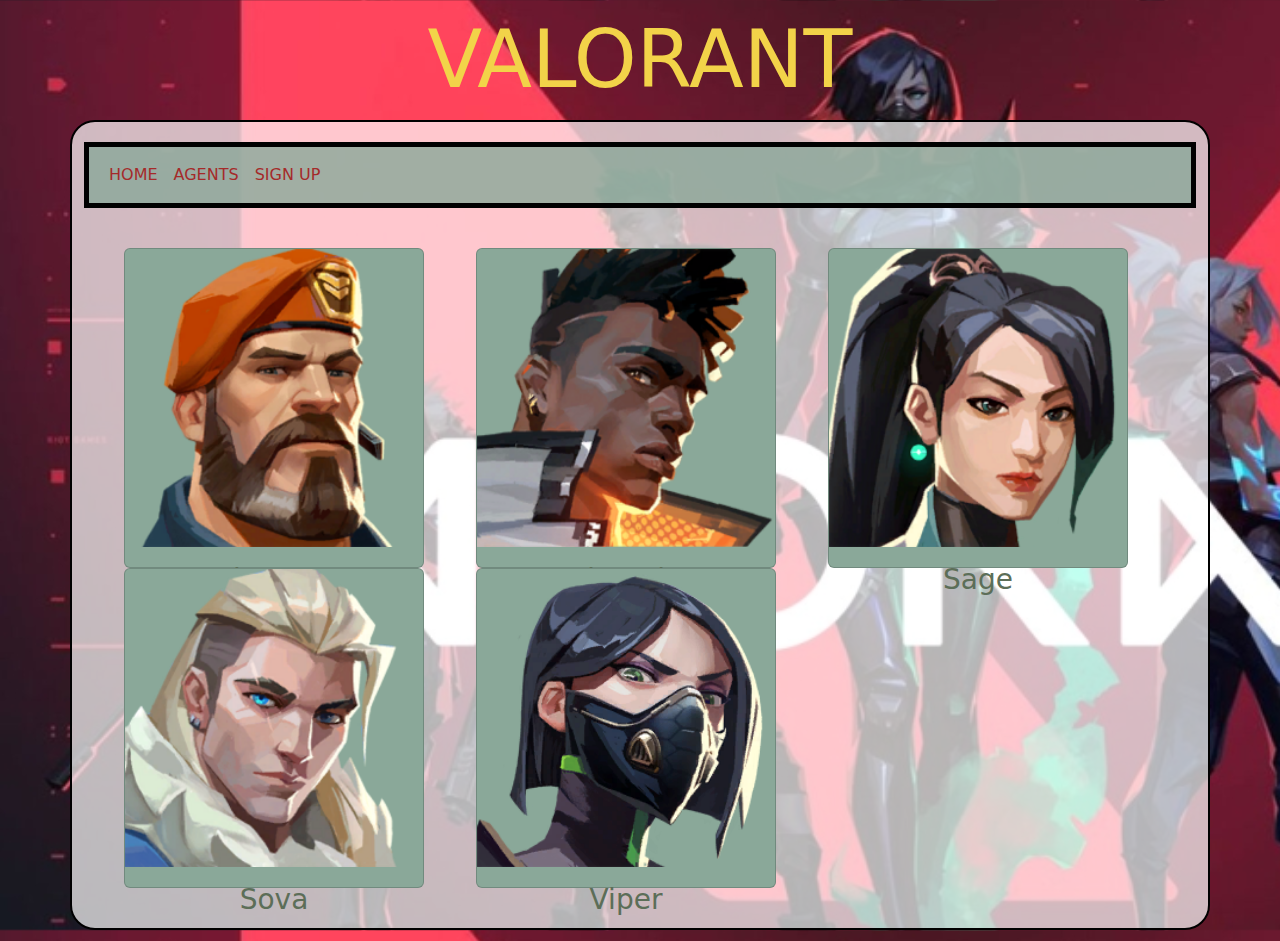
==== agents.html @ f8e1b11a "version 2" ====
<!DOCTYPE html>
<html lang="hu">
<head>
    <meta charset="UTF-8">
    <meta http-equiv="X-UA-Compatible" content="IE=edge">
    <meta name="viewport" content="width=device-width, initial-scale=1.0">
    <link href="https://cdn.jsdelivr.net/npm/bootstrap@5.1.3/dist/css/bootstrap.min.css" rel="stylesheet">
    <link href="styles.css" rel="stylesheet">
    <title>VALORANT</title>
</head>
<body>
    <header>VALORANT</header>
    <div class="container">
        <nav class="navbar navbar-expand-sm navbar-dark">
            <div class="container-fluid">
              <button class="navbar-toggler" type="button" data-bs-toggle="collapse" data-bs-target="#mynavbar">
                <span class="navbar-toggler-icon"></span>
              </button>
              <div class="collapse navbar-collapse" id="mynavbar">
                <ul class="navbar-nav me-auto">
                  <li class="nav-item">
                    <a class="nav-link" href="index.html">HOME</a>
                  </li>
                  <li class="nav-item">
                    <a class="nav-link" href="agents.html">AGENTS</a>
                  </li>
                  <li class="nav-item">
                    <a class="nav-link" href="javascript:void(0)">SIGN UP</a>
                  </li>
                </ul>
              </div>
            </div>
        </nav>
        <div class="row">
            <div class="col-xxl-3 col-xl-4 col-md-6">
                <div class="card" style="width:300px">
                    <img class="card-img-top" src="kepek/brimstone.png" alt="Brimstone" title="Brimstone">
                    <div class="card-body">
                      <h3 class="card-title">Brimstone</h3>
                    
                    </div>
                  </div>
            </div>
            <div class="col-xxl-3 col-xl-4 col-md-6">
                <div class="card" style="width:300px">
                    <img class="card-img-top" src="kepek/phoenix.png" alt="Phoenix" title="Phoenix">
                    <div class="card-body">
                      <h3 class="card-title">Phoenix</h3>
                    </div>
                  </div>
            </div>
            <div class="col-xxl-3 col-xl-4 col-md-6">
                <div class="card" style="width:300px">
                    <img class="card-img-top" src="kepek/sage.png" alt="Sage" title="Sage">
                    <div class="card-body">
                      <h3 class="card-title">Sage</h3>
                    </div>
                  </div>
            </div>
            <div class="col-xxl-3 col-xl-4 col-md-6">
                <div class="card" style="width:300px">
                    <img class="card-img-top" src="kepek/sova.png" alt="Sova" title="Sova">
                    <div class="card-body">
                      <h3 class="card-title">Sova</h3>
                    </div>
                  </div>
            </div>
            <div class="col-xxl-3 col-xl-4 col-md-6">
                <div class="card" style="width:300px">
                    <img class="card-img-top" src="kepek/viper.png" alt="Viper" title="Viper">
                    <div class="card-body">
                      <h3 class="card-title">Viper</h3>
                    </div>
                  </div>
            </div>

        </div>
    </div>
    <script src="https://cdn.jsdelivr.net/npm/bootstrap@5.1.3/dist/js/bootstrap.bundle.min.js"></script>
</body>
</html>
---- styles.css ----
body{
    background-image: url(kepek/background.jpg);
    background-size: cover;
}

header{
    color: rgb(242, 211, 73);
    font-size: 500%;
    text-align: center;
}

.container{
    margin: auto;
    background-color: rgba(255, 255, 255, 0.7);
    border-radius: 25px;
    padding-top: 20px;
    border: 2px solid black
}

nav{
    background-color: rgba(138, 168, 153, 0.8);
    border: 5px solid black;
}

nav ul li a{
    color: brown !important; 
    border: 2px solid black;
}

.kepek{
    height: auto;
}

.row{
    padding: 40px;
}

.card{
    background-color: rgb(138, 168, 153);
    width: 20em;
    height: 20em;
}

.card-title{
    color: rgb(92, 110, 88);
    text-align: center;
}
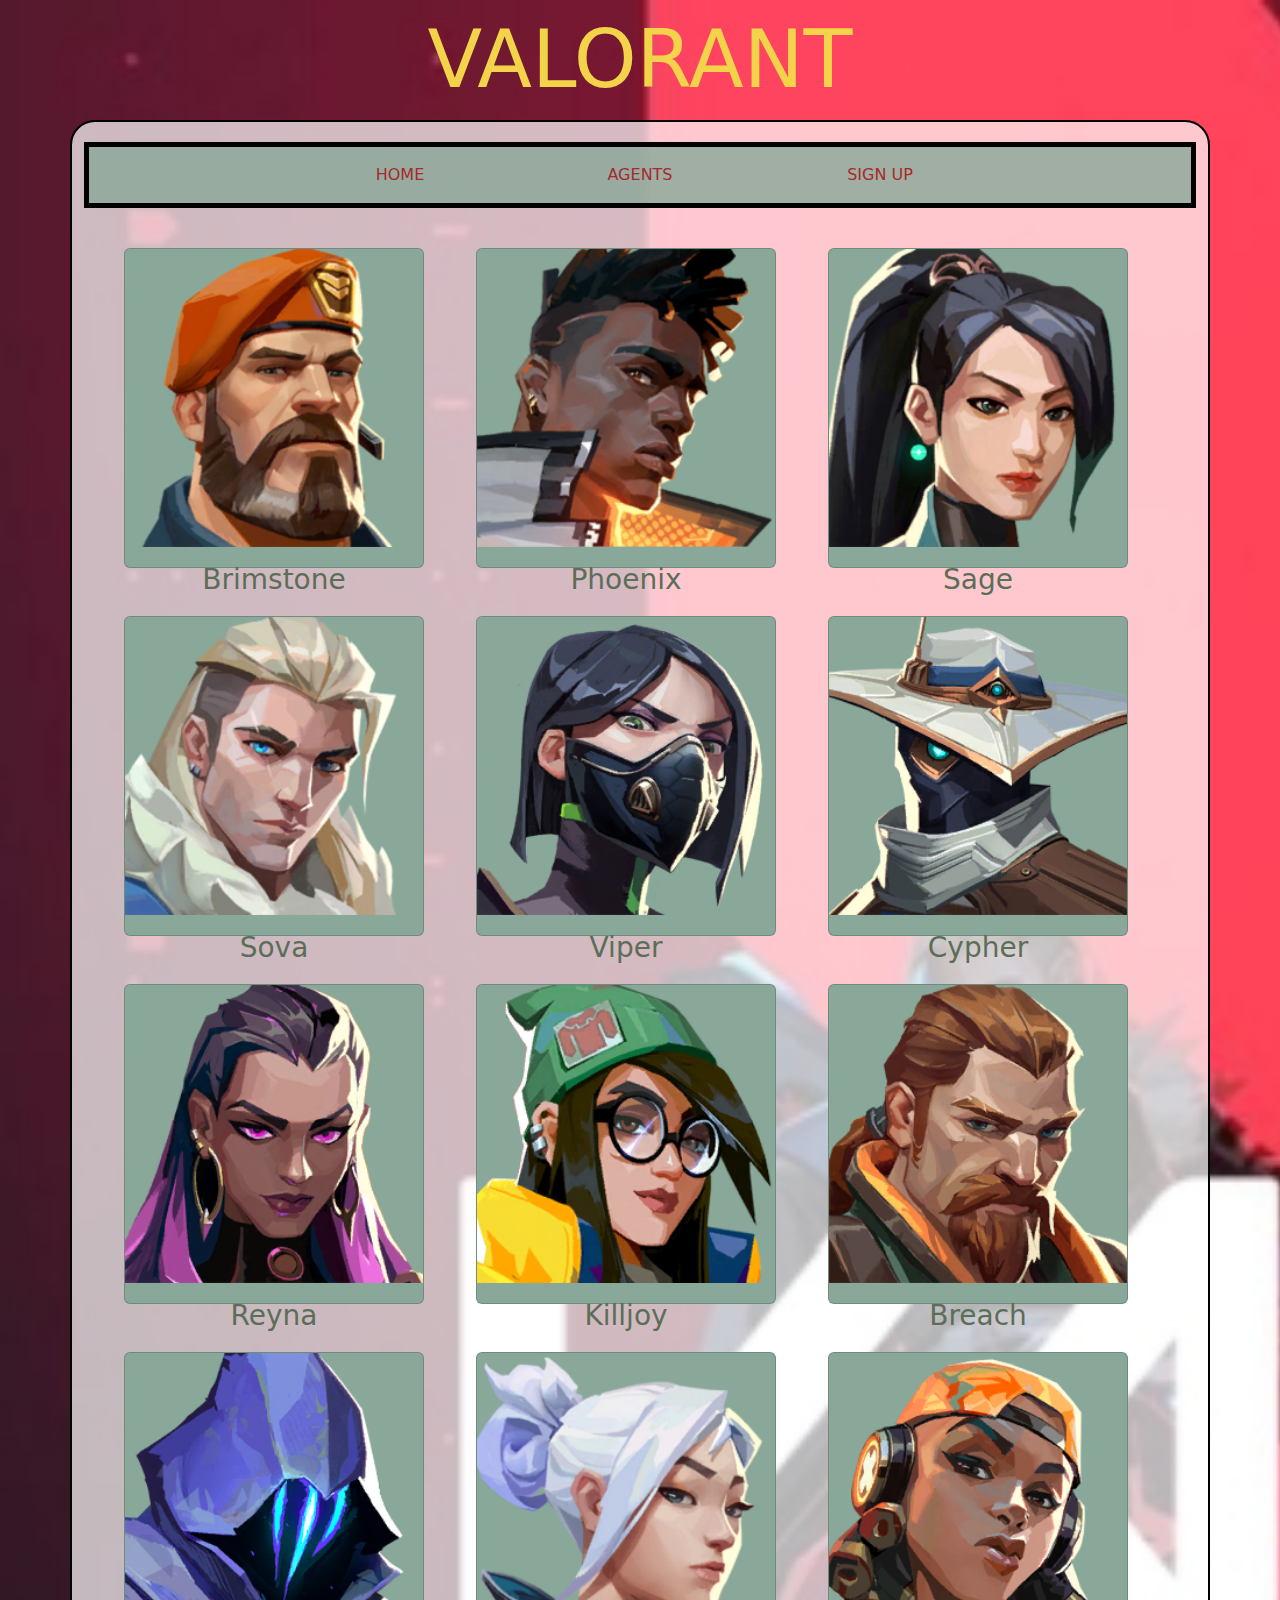
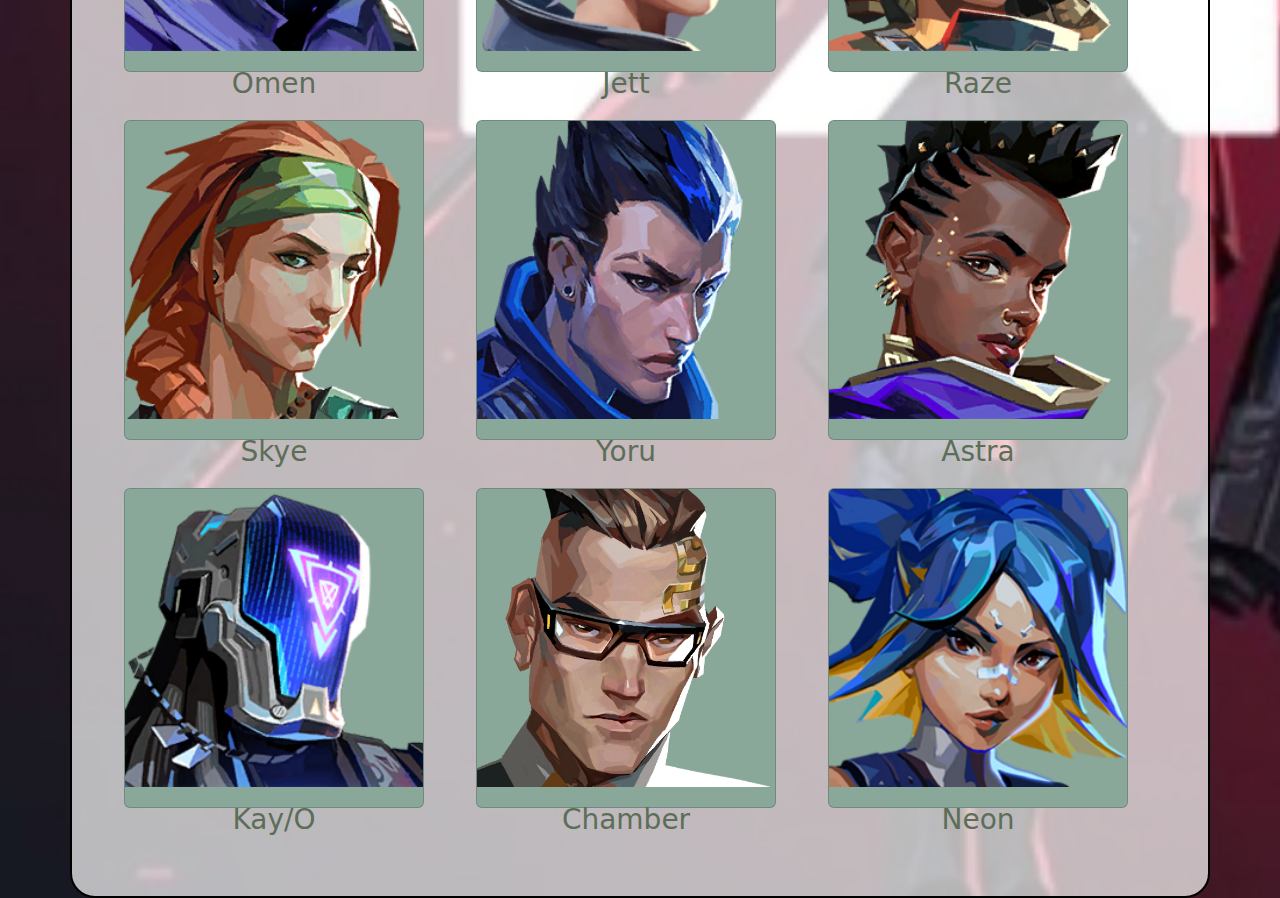
==== commit e20b50b6: "Add files via upload" ====
--- a/agents.html
+++ b/agents.html
@@ -1,81 +1,189 @@
-<!DOCTYPE html>
-<html lang="hu">
-<head>
-    <meta charset="UTF-8">
-    <meta http-equiv="X-UA-Compatible" content="IE=edge">
-    <meta name="viewport" content="width=device-width, initial-scale=1.0">
-    <link href="https://cdn.jsdelivr.net/npm/bootstrap@5.1.3/dist/css/bootstrap.min.css" rel="stylesheet">
-    <link href="styles.css" rel="stylesheet">
-    <title>VALORANT</title>
-</head>
-<body>
-    <header>VALORANT</header>
-    <div class="container">
-        <nav class="navbar navbar-expand-sm navbar-dark">
-            <div class="container-fluid">
-              <button class="navbar-toggler" type="button" data-bs-toggle="collapse" data-bs-target="#mynavbar">
-                <span class="navbar-toggler-icon"></span>
-              </button>
-              <div class="collapse navbar-collapse" id="mynavbar">
-                <ul class="navbar-nav me-auto">
-                  <li class="nav-item">
-                    <a class="nav-link" href="index.html">HOME</a>
-                  </li>
-                  <li class="nav-item">
-                    <a class="nav-link" href="agents.html">AGENTS</a>
-                  </li>
-                  <li class="nav-item">
-                    <a class="nav-link" href="javascript:void(0)">SIGN UP</a>
-                  </li>
-                </ul>
-              </div>
-            </div>
-        </nav>
-        <div class="row">
-            <div class="col-xxl-3 col-xl-4 col-md-6">
-                <div class="card" style="width:300px">
-                    <img class="card-img-top" src="kepek/brimstone.png" alt="Brimstone" title="Brimstone">
-                    <div class="card-body">
-                      <h3 class="card-title">Brimstone</h3>
-                    
-                    </div>
-                  </div>
-            </div>
-            <div class="col-xxl-3 col-xl-4 col-md-6">
-                <div class="card" style="width:300px">
-                    <img class="card-img-top" src="kepek/phoenix.png" alt="Phoenix" title="Phoenix">
-                    <div class="card-body">
-                      <h3 class="card-title">Phoenix</h3>
-                    </div>
-                  </div>
-            </div>
-            <div class="col-xxl-3 col-xl-4 col-md-6">
-                <div class="card" style="width:300px">
-                    <img class="card-img-top" src="kepek/sage.png" alt="Sage" title="Sage">
-                    <div class="card-body">
-                      <h3 class="card-title">Sage</h3>
-                    </div>
-                  </div>
-            </div>
-            <div class="col-xxl-3 col-xl-4 col-md-6">
-                <div class="card" style="width:300px">
-                    <img class="card-img-top" src="kepek/sova.png" alt="Sova" title="Sova">
-                    <div class="card-body">
-                      <h3 class="card-title">Sova</h3>
-                    </div>
-                  </div>
-            </div>
-            <div class="col-xxl-3 col-xl-4 col-md-6">
-                <div class="card" style="width:300px">
-                    <img class="card-img-top" src="kepek/viper.png" alt="Viper" title="Viper">
-                    <div class="card-body">
-                      <h3 class="card-title">Viper</h3>
-                    </div>
-                  </div>
-            </div>
-
-        </div>
-    </div>
-    <script src="https://cdn.jsdelivr.net/npm/bootstrap@5.1.3/dist/js/bootstrap.bundle.min.js"></script>
-</body>
+<!DOCTYPE html>
+<html lang="hu">
+<head>
+    <meta charset="UTF-8">
+    <meta http-equiv="X-UA-Compatible" content="IE=edge">
+    <meta name="viewport" content="width=device-width, initial-scale=1.0">
+    <link href="https://cdn.jsdelivr.net/npm/bootstrap@5.1.3/dist/css/bootstrap.min.css" rel="stylesheet">
+    <link href="styles.css" rel="stylesheet">
+    <title>VALORANT</title>
+</head>
+<body>
+    <header>VALORANT</header>
+    <div class="container">
+        <nav class="navbar navbar-expand-lg navbar-dark">
+            <div class="container-fluid">
+              <button class="navbar-toggler" type="button" data-bs-toggle="collapse" data-bs-target="#mynavbar">
+                <span class="navbar-toggler-icon"></span>
+              </button>
+              <div class="collapse navbar-collapse" id="mynavbar">
+                <ul class="navbar-nav mx-auto">
+                  <li class="nav-item">
+                    <a class="nav-link" href="index.html">HOME</a>
+                  </li>
+                  <li class="nav-item">
+                    <a class="nav-link" href="javascript:void(0)">AGENTS</a>
+                  </li>
+                  <li class="nav-item">
+                    <a class="nav-link" href="signup.html">SIGN UP</a>
+                  </li>
+                </ul>
+              </div>
+            </div>
+        </nav>
+        <div class="row">
+            <div class="col-xxl-3 col-xl-4 col-md-6">
+                  <div class="card" style="width:300px">
+                    <img class="card-img-top" src="kepek/brimstone.png" alt="Brimstone" title="Brimstone">
+                    <div class="card-body">
+                      <h3 class="card-title">Brimstone</h3>
+                    </div>
+                  </div>
+            </div>
+            <div class="col-xxl-3 col-xl-4 col-md-6">
+                  <div class="card" style="width:300px">
+                    <img class="card-img-top" src="kepek/phoenix.png" alt="Phoenix" title="Phoenix">
+                    <div class="card-body">
+                      <h3 class="card-title">Phoenix</h3>
+                    </div>
+                  </div>
+            </div>
+            <div class="col-xxl-3 col-xl-4 col-md-6">
+                  <div class="card" style="width:300px">
+                    <img class="card-img-top" src="kepek/sage.png" alt="Sage" title="Sage">
+                    <div class="card-body">
+                      <h3 class="card-title">Sage</h3>
+                    </div>
+                  </div>
+            </div>
+            <div class="col-xxl-3 col-xl-4 col-md-6">
+                  <div class="card" style="width:300px">
+                    <img class="card-img-top" src="kepek/sova.png" alt="Sova" title="Sova">
+                    <div class="card-body">
+                      <h3 class="card-title">Sova</h3>
+                    </div>
+                  </div>
+            </div>
+            <div class="col-xxl-3 col-xl-4 col-md-6">
+                  <div class="card" style="width:300px">
+                    <img class="card-img-top" src="kepek/viper.png" alt="Viper" title="Viper">
+                    <div class="card-body">
+                      <h3 class="card-title">Viper</h3>
+                    </div>
+                  </div>
+            </div>
+            <div class="col-xxl-3 col-xl-4 col-md-6">
+                <div class="card" style="width:300px">
+                  <img class="card-img-top" src="kepek/cypher.png" alt="Cypher" title="Cypher">
+                  <div class="card-body">
+                    <h3 class="card-title">Cypher</h3>
+                  </div>
+                </div>
+            </div>
+            <div class="col-xxl-3 col-xl-4 col-md-6">
+                <div class="card" style="width:300px">
+                  <img class="card-img-top" src="kepek/reyna.png" alt="Reyna" title="Reyna">
+                  <div class="card-body">
+                    <h3 class="card-title">Reyna</h3>
+                  </div>
+                </div>
+            </div>
+            <div class="col-xxl-3 col-xl-4 col-md-6">
+                <div class="card" style="width:300px">
+                  <img class="card-img-top" src="kepek/killjoy.png" alt="Killjoy" title="Killjoy">
+                  <div class="card-body">
+                    <h3 class="card-title">Killjoy</h3>
+                  </div>
+                </div>
+            </div>
+            <div class="col-xxl-3 col-xl-4 col-md-6">
+              <div class="card" style="width:300px">
+                  <img class="card-img-top" src="kepek/breach.png" alt="Breach" title="Breach">
+                  <div class="card-body">
+                    <h3 class="card-title">Breach</h3>
+                  </div>
+                </div>
+            </div>
+            <div class="col-xxl-3 col-xl-4 col-md-6">
+              <div class="card" style="width:300px">
+                  <img class="card-img-top" src="kepek/omen.png" alt="Omen" title="Omen">
+                  <div class="card-body">
+                    <h3 class="card-title">Omen</h3>
+                  </div>
+                </div>
+            </div>
+            <div class="col-xxl-3 col-xl-4 col-md-6">
+              <div class="card" style="width:300px">
+                  <img class="card-img-top" src="kepek/jett.png" alt="Jett" title="Jett">
+                  <div class="card-body">
+                    <h3 class="card-title">Jett</h3>
+                  </div>
+                </div>
+            </div>
+            <div class="col-xxl-3 col-xl-4 col-md-6">
+              <div class="card" style="width:300px">
+                  <img class="card-img-top" src="kepek/raze.png" alt="Raze" title="Raze">
+                  <div class="card-body">
+                    <h3 class="card-title">Raze</h3>
+                  </div>
+                </div>
+            </div>
+            <div class="col-xxl-3 col-xl-4 col-md-6">
+              <div class="card" style="width:300px">
+                  <img class="card-img-top" src="kepek/skye.png" alt="Skye" title="Skye">
+                  <div class="card-body">
+                    <h3 class="card-title">Skye</h3>
+                  </div>
+                </div>
+            </div>
+            <div class="col-xxl-3 col-xl-4 col-md-6">
+              <div class="card" style="width:300px">
+                  <img class="card-img-top" src="kepek/yoru.png" alt="Yoru" title="Yoru">
+                  <div class="card-body">
+                    <h3 class="card-title">Yoru</h3>
+                  </div>
+                </div>
+            </div>
+            <div class="col-xxl-3 col-xl-4 col-md-6">
+              <div class="card" style="width:300px">
+                  <img class="card-img-top" src="kepek/astra.png" alt="Astra" title="Astra">
+                  <div class="card-body">
+                    <h3 class="card-title">Astra</h3>
+                  </div>
+                </div>
+            </div>
+            <div class="col-xxl-3 col-xl-4 col-md-6">
+              <div class="card" style="width:300px">
+                  <img class="card-img-top" src="kepek/kayo.png" alt="Kay/O" title="Kay/O">
+                  <div class="card-body">
+                    <h3 class="card-title">Kay/O</h3>
+                  </div>
+                </div>
+            </div>
+            <div class="col-xxl-3 col-xl-4 col-md-6">
+              <div class="card" style="width:300px">
+                  <img class="card-img-top" src="kepek/chamber.png" alt="Chamber" title="Chamber">
+                  <div class="card-body">
+                    <h3 class="card-title">Chamber</h3>
+                  </div>
+                </div>
+            </div>
+            <div class="col-xxl-3 col-xl-4 col-md-6">
+              <div class="card" style="width:300px">
+                  <img class="card-img-top" src="kepek/neon.png" alt="Neon" title="Neon">
+                  <div class="card-body">
+                    <h3 class="card-title">Neon</h3>
+                  </div>
+                </div>
+            </div>
+
+
+
+
+
+
+        </div>
+    </div>
+    <script src="https://cdn.jsdelivr.net/npm/bootstrap@5.1.3/dist/js/bootstrap.bundle.min.js"></script>
+</body>
 </html>--- a/styles.css
+++ b/styles.css
@@ -1,47 +1,59 @@
-body{
-    background-image: url(kepek/background.jpg);
-    background-size: cover;
-}
-
-header{
-    color: rgb(242, 211, 73);
-    font-size: 500%;
-    text-align: center;
-}
-
-.container{
-    margin: auto;
-    background-color: rgba(255, 255, 255, 0.7);
-    border-radius: 25px;
-    padding-top: 20px;
-    border: 2px solid black
-}
-
-nav{
-    background-color: rgba(138, 168, 153, 0.8);
-    border: 5px solid black;
-}
-
-nav ul li a{
-    color: brown !important; 
-    border: 2px solid black;
-}
-
-.kepek{
-    height: auto;
-}
-
-.row{
-    padding: 40px;
-}
-
-.card{
-    background-color: rgb(138, 168, 153);
-    width: 20em;
-    height: 20em;
-}
-
-.card-title{
-    color: rgb(92, 110, 88);
-    text-align: center;
+body{
+    background-image: url(kepek/background.jpg);
+    background-size: cover;
+}
+
+header{
+    color: rgb(242, 211, 73);
+    font-size: 500%;
+    text-align: center;
+}
+
+.container{
+    margin: auto;
+    background-color: rgba(255, 255, 255, 0.7);
+    border-radius: 25px;
+    padding-top: 20px;
+    border: 2px solid black
+}
+
+nav{
+    background-color: rgba(138, 168, 153, 0.8);
+    border: 5px solid black;
+}
+
+nav ul li{
+    text-align: center;
+    width: 15em;
+}
+
+nav ul li a{
+    color: brown !important; 
+    border: 2px solid black;
+    transition: 1s;
+}
+
+nav ul li a:hover{
+    background-color: rgb(242, 211, 73);
+    font-weight: bold;
+}
+
+.kepek{
+    height: auto;
+}
+
+.row{
+    padding: 40px;
+}
+
+.card{
+    background-color: rgb(138, 168, 153);
+    width: 20em;
+    height: 20em;
+    margin-bottom: 3em;
+}
+
+.card-title{
+    color: rgb(92, 110, 88);
+    text-align: center;
 }